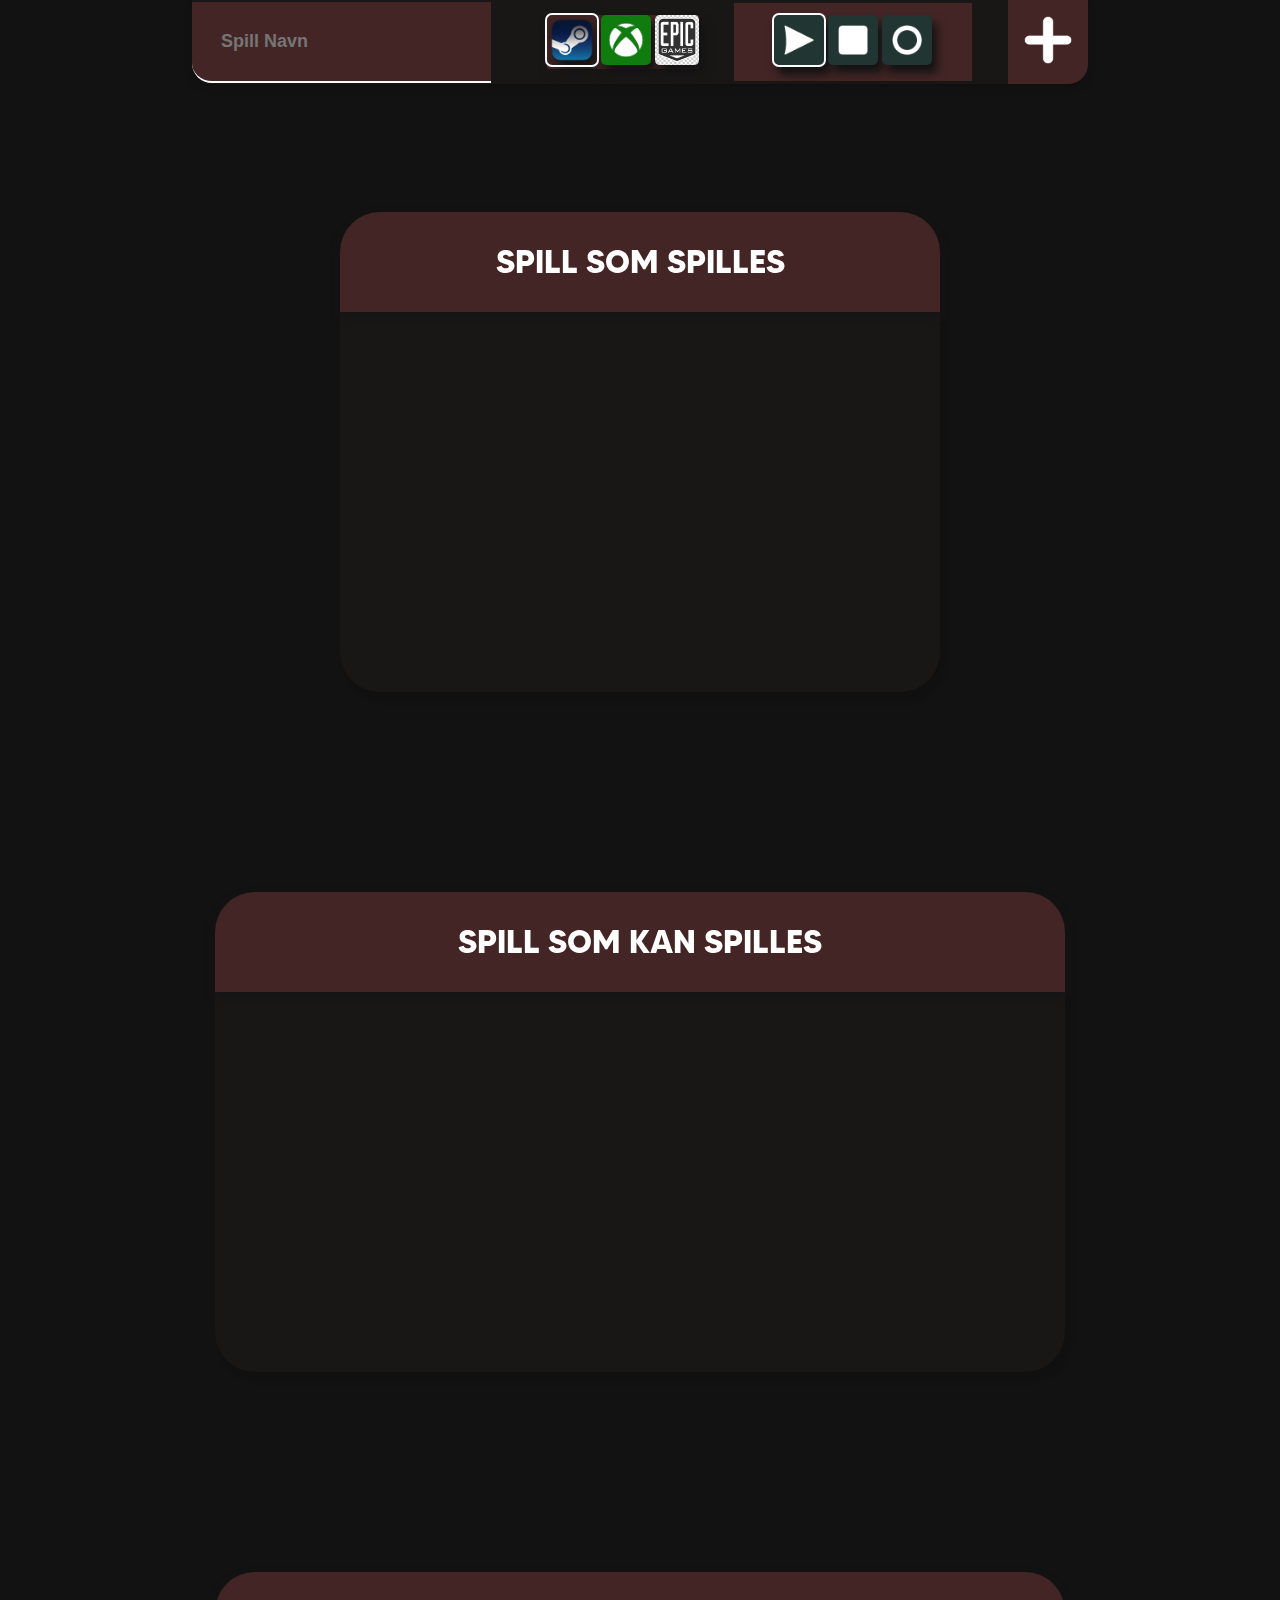
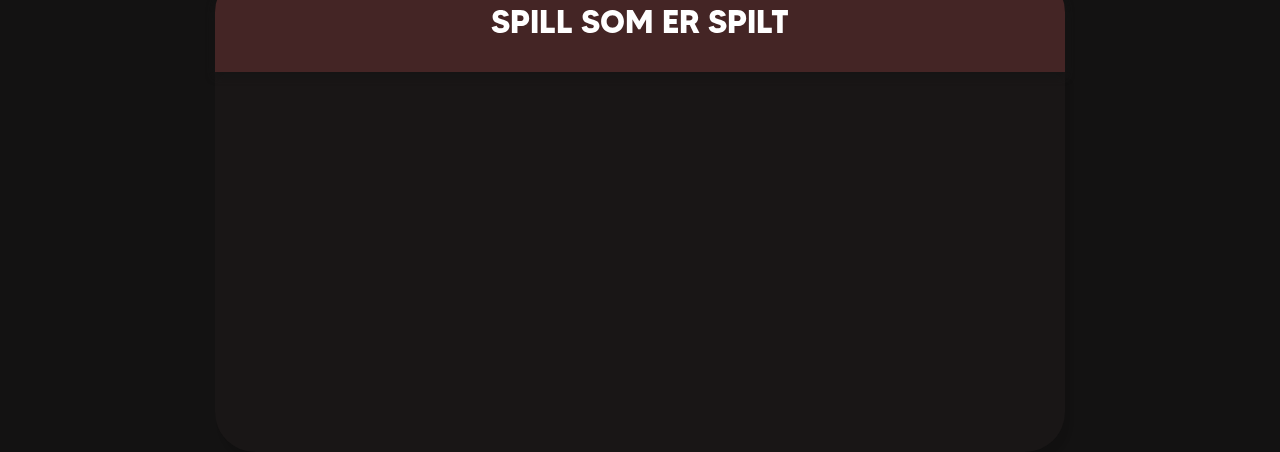
==== IndexV2.html @ ba334f35 "style Updates and tings" ====
<!DOCTYPE html>
<html lang="en">
<head>
    <link rel="stylesheet" href="stylescrip.css">
    <meta charset="UTF-8">
    <meta name="viewport" content="width=device-width, initial-scale=1.0">
    <title>
        SpilleListeV2
    </title>
</head>

<body>
    <div class="navbar">
        <div>
            <input type="text" class="addtext" id="nameInput" maxlength="26" placeholder="Spill Navn">
        </div>

        <div class="addGameCompany">
            <label>
                <input type="radio" name="gameCompany" value="steam" class="gamecompany" checked>
                <img src="Assets/SteamLogoRaw.webp" class="image" width="50">
            </label>
            <label>
                <input type="radio" name="gameCompany" value="xbox" class="gamecompany">
                <img src="Assets/xboxlogoRaw.png" class="image" width="50">
            </label>
            <label><input type="radio" name="gameCompany" value="epic" class="gamecompany">
                <img src="Assets/EpicgamesRaw.jpg" class="image" height="50">
            </label>
        </div>

        <div class="gamestatediv">
            <label>
                <input type="radio" name="gameState" class="gamestate" value="playing" checked>
                <img src="Assets/PlayingIconBG.webp" class="image" height="50">
            </label>

            <label>
                <input type="radio" name="gameState" class="gamestate" value="notplaying">
                <img src="Assets/NotPlayingIconBG.webp" class="image" height="50" >
            </label>

            <label>
                <input type="radio" name="gameState" class="gamestate" value="finishedplaying">
                <img src="Assets/FinishedPlayingBG.webp" class="image" height="50" >
            </label>
        </div>

        <div class="addbutton">
            <label>
                <input type="button" onclick="addGameData()">
                <img src="Assets/AddButtonTransparent.png" height="80">
            </label>
        </div>

    </div>


    <div class="centered-column">

        <div class="GameboxTitleSlim">
            SPILL SOM SPILLES
        </div>

        <div class="gameboxcontentSlim">

            <div class="gamebox" id="spillsomspilles">

            </div>
    
        </div>
    </div>


    <div class="centered-column">

        <div class="GameboxTitleWide">
            SPILL SOM KAN SPILLES      
        </div>
        <div class="gameboxcontentWide">

            <div class="gamebox" id="spillsomkanspilles">

            </div>
    
        </div>
    </div>


    <div class="centered-column">

        <div class="GameboxTitleWide">
            SPILL SOM ER SPILT      
        </div>
        <div class="gameboxcontentWide">

            <div class="gamebox" id="spillsomerspilt">

            </div>
    
        </div>
    </div>
    <script src="scriptV2.js"> </script>
</body>
</html>
---- stylescrip.css ----
:root {
    --backgroundColor: #131212;
}

body {
    display: flex;
    flex-direction: column;
    align-items: center;
    height: 100vh;
    margin: 0;
    background-color: var(--backgroundColor);
    font-family: Main;
}
@font-face {
    font-family: Main;
    src: url(Assets/Fonts/made_tommy/MADE\ TOMMY\ Bold_PERSONAL\ USE.otf);
}

.navbar {
    display: flex;
    flex-direction: row;
    position: sticky;
    top: 0;

    justify-content: space-between;
    align-items: center;

    box-shadow: 0 4px 8px rgba(0, 0, 0, 0.1);
    width: 70%;
    border-radius: 0% 0% 20px 20px ;
    border: 0%;
    height: fit-content;
    padding: 0% 0%;
    margin-bottom: 10%;
    background-color: #191616;

    z-index: 9001;
}

    .addbutton {
        color: rgb(255, 255, 255);
        padding: 0px 0px;
        border-radius: 0% 0% 20px 0%;
        margin: 0%;
        width: 80px;
        background-color: #442525;
    }
        
    [type=button] {
        position: absolute;
        opacity: 0%;
        width: 0%;
        height: 0%;
    }

    [type=button] + img {
        cursor: pointer;
    }

    [type=button]:hover + img {
        opacity: 70%;
    }

    [type=button]:checked + img {
        outline: 2px solid white;
    }

        [type=radio] {
            position: absolute;
            opacity: 0%;
            width: 0%;
            height: 0%;
        }

        [type=radio] + img {
            cursor: pointer;
        }

        [type=radio]:hover + img {
            opacity: 70%;
            scale: 110%;
        }

        [type=radio]:checked + img {
            outline: 2px solid white;
        }
    
        .hiddenbutton {
            position: absolute;
            opacity: 0%;
            width: 0%;
            height: 0%;
        }

    .gamestatediv {
        background-color: #442525;
        padding: 12px 40px 12px 40px;
        margin: 0%;
    }

    .addtext {
        color: rgb(255, 255, 255);
        background-color: #442525;
        padding: 29px;
        border-radius: 0% 0% 0% 20px;
        justify-content: center;
        align-items: center;
        border: none;
        border-bottom: 2px solid #ffffff;
        margin: 0px;
        padding: 29px;
        margin-right: 20px;
        font-size: large;
        font-weight: bold;
    }

    .addGameCompany {
        margin: 8px 0px;
        background-color: #442525;
    }

    .image {
        filter: drop-shadow(5px 8px 5px rgb(18, 18, 18));
        border-radius: 10%;
    }



.centered-column {
    display: flex;
    flex-direction: column;
    align-items: center;    
    margin-bottom: 200px;
}


.GameboxTitleSlim, .GameboxTitleWide {
    display: flex;
    flex-direction: column;
    justify-content: center;

    height: 100px;

    background-color: #442525;
    border-radius: 40px 40px 00px 0px;
    align-items: center;
    color: #ffffff;

    font-size: xx-large;
    font-weight: bolder;

    filter: drop-shadow(0px 4px 4px rgb(20, 20, 20));
}
    .GameboxTitleSlim {
        width: 600px;
    }
    .GameboxTitleWide {
        width: 850px;
    }


.gameboxcontentSlim, .gameboxcontentWide {
    display: flex;
    justify-content: center;
    align-items: center;

    background-color: #191616;
    box-shadow: 5px 10px 4px rgba(0, 0, 0, 0.1);
    border-radius: 0px 0px 40px 40px;
    
    padding: 0px;
    padding-top: 80px;
    padding-bottom: 100px;
    min-height: 200px;

}
    .gameboxcontentSlim {
        width: 600px;
    }
    .gameboxcontentWide {
        width: 850px;
    }

    
    .gameboxcontentWide > div {
        display: flex;
        flex-wrap: wrap;
        flex: 1 1 50%;
        margin: 10px;
        align-items: center;
        justify-content: center;

    }

    /*
    GameSlotBase
    */

    .steamGameSlot, .xboxGameSlot, .epicGameSlot {
        display: flex;

        flex-direction: row;
        justify-content: space-between;
        align-items: center;
        
        max-height: 80px;
        height: 80px;
        width: 360px;
        max-width: 360px;
        border-radius: 20px;
        margin: 10px;
    }

    /*
      \/ setter background farge for label og company 
      name farge styres under name
    */
    .steamGameSlot {
        background-color: #0071CB;
    }
    .xboxGameSlot {
        background-color: #2CA243;
    }
    .epicGameSlot {
        background-color: #454545;
    }
  


    /*
    GameCompany
    */

    .steamGameSlotCompany, .xboxGameSlotCompany, .epicGameSlotCompany {
            display: flex;
            align-items: center;
            justify-content: center;

            min-width: 80px;
            width: 80px;
            height: 80px;
            border-radius: 20px 0px 0px 20px;
    }
            .gameSlotCompanyImg {
                width: 60px;
            }
        

    /*
    GameName
    */

    .gameName {
        display: flex;
        font-size: x-large;
        color: #ffffff;
        font-weight: bold;
        width: 200px;
        padding: 0px 10px;
        height: 80px;
        text-align: center;
        justify-content: center;
        align-items: center;
        word-break: break-word;
        background-color: #000000;
    }

    .steamGameSlot > .gameName {
        background-color: #103A5B;
    }
    .xboxGameSlot > .gameName {
        background-color: #227B20;
    } 
    .epicGameSlot > .gameName {
        background-color: #272727;
    }


    /*
    Game State
    */

    .gameSlotState {
        display: flex;
        align-items: center;
        justify-content: center;

        min-width: 80px;
        width: 80px;
        height: 80px;
        border-radius: 0px 20px 20px 0px;
    }
 
    .xboxGameSlot > div > label,
    .steamGameSlot > div > label,
    .epicGameSlot > div > label {
        border-radius: 10px;
        display: flex;
        align-items: center;
        justify-content: center;
    }
    .xboxGameSlot > div > label {
        background-color: #227B20;
    }
    .steamGameSlot > div > label {
        background-color: #103A5B;
    }
    .epicGameSlot > div > label {
        background-color: #272727;
    }

    .xboxGameSlot > div > label + img, 
    .steamGameSlot > div > label + img,
    .epicGameSlot > div > label + img {
        cursor: pointer;
    }

    .xboxGameSlot > div > label + img:hover + img ,
    .steamGameSlot > div > label + img:hover + img ,
    .epicGameSlot > div > label + img:hover + img {
        opacity: 70%;
        scale: 110%;
    }

















    /* .row {
        display: flex;
        justify-content: space-between;
        width: 200%;
        margin: 10px 0;
        padding: 10px;
        background-color: #e0e0e0;
        border-radius: 10px;
        cursor: grab;
    }
    .row > div {
        flex: 1;
        margin: 0 5px;
    }
    .input-row {
        margin-bottom: 20px;
    }
    label {
        margin-right: 10px;
    }
    */
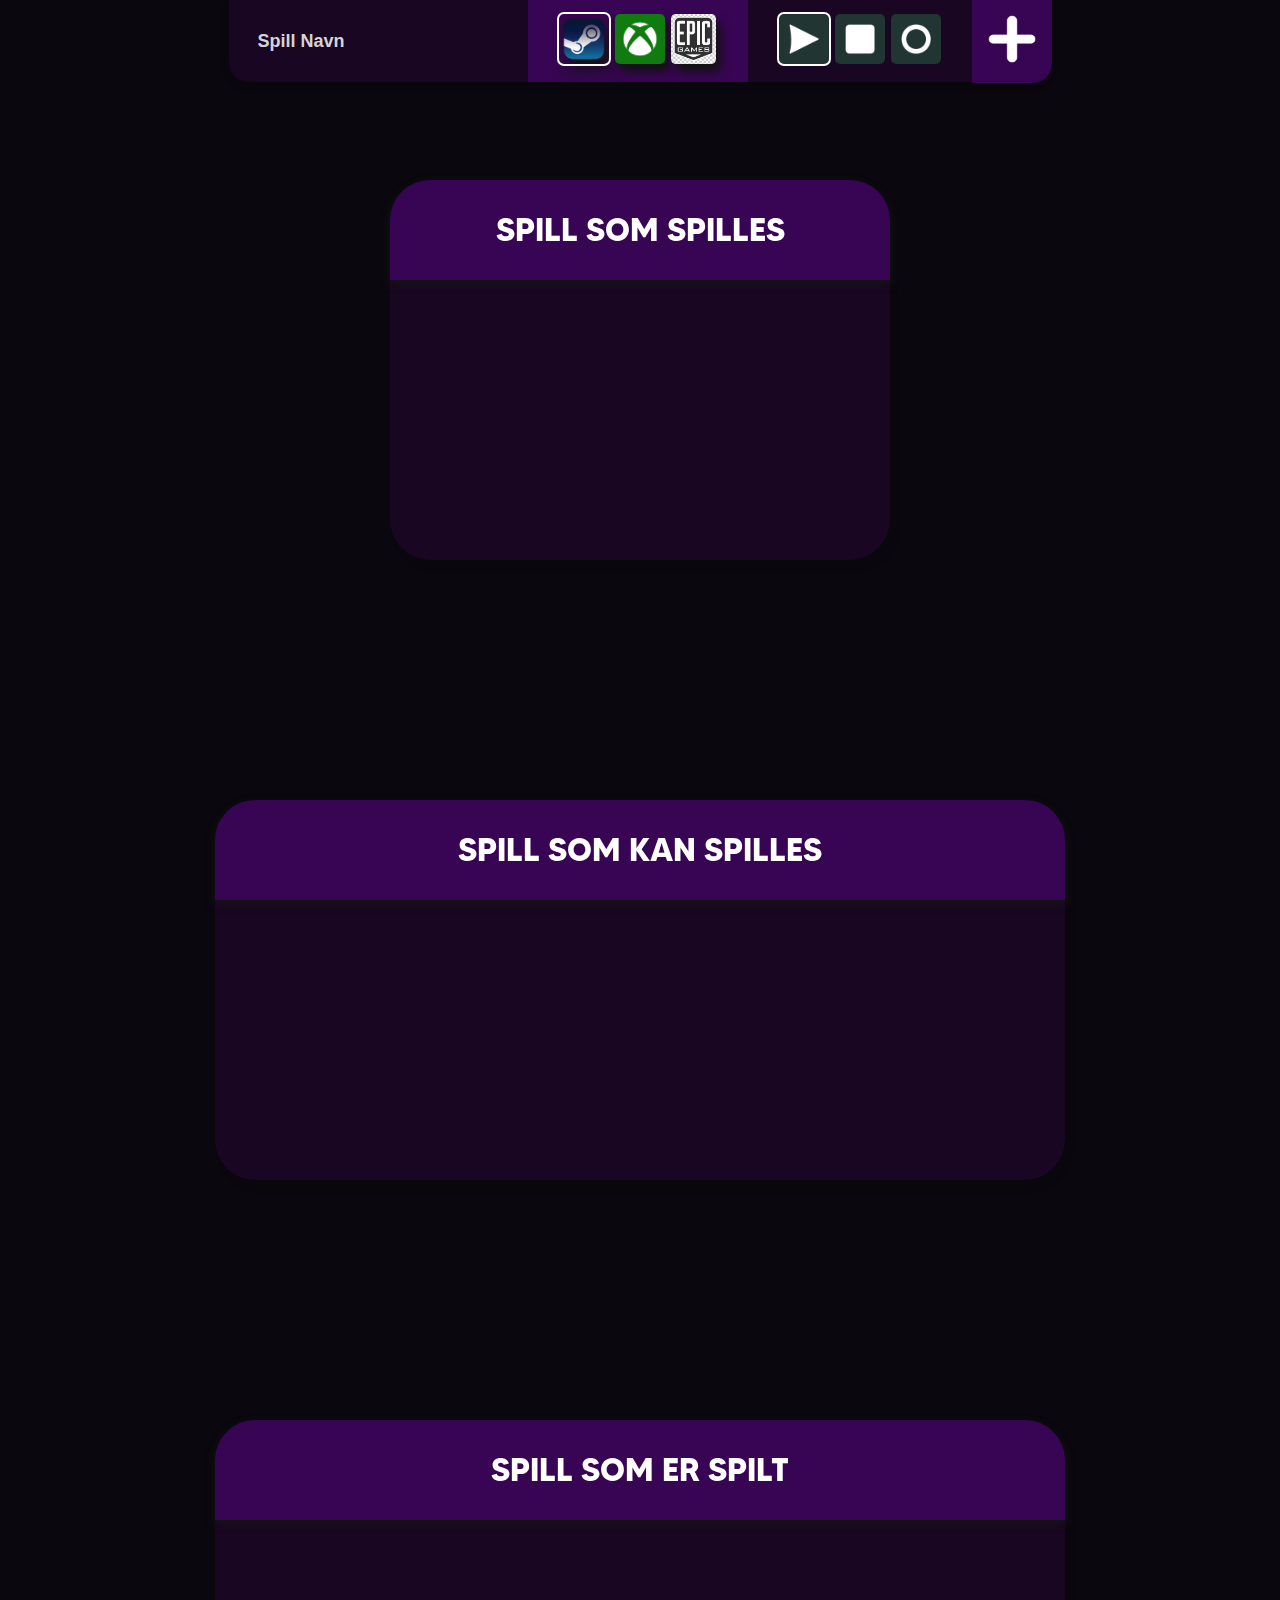
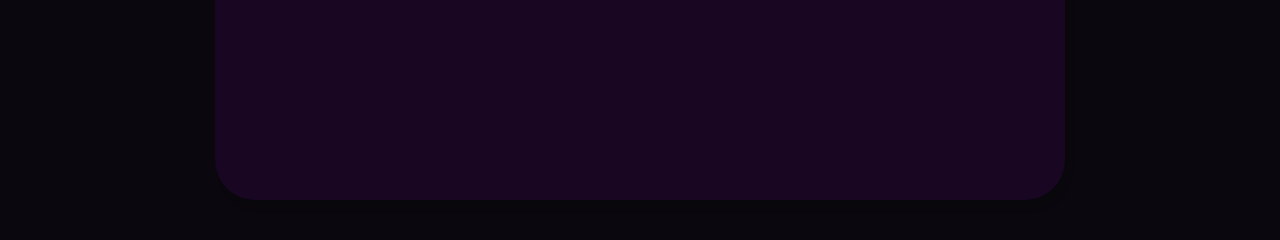
==== commit 7d62ea6d: "styling + JS" ====
--- a/IndexV2.html
+++ b/IndexV2.html
@@ -18,14 +18,14 @@
         <div class="addGameCompany">
             <label>
                 <input type="radio" name="gameCompany" value="steam" class="gamecompany" checked>
-                <img src="Assets/SteamLogoRaw.webp" class="image" width="50">
+                <img src="Assets/SteamLogoRaw.webp" class="gameCompanyNav" width="50">
             </label>
             <label>
                 <input type="radio" name="gameCompany" value="xbox" class="gamecompany">
-                <img src="Assets/xboxlogoRaw.png" class="image" width="50">
+                <img src="Assets/xboxlogoRaw.png" class="gameCompanyNav" width="50">
             </label>
             <label><input type="radio" name="gameCompany" value="epic" class="gamecompany">
-                <img src="Assets/EpicgamesRaw.jpg" class="image" height="50">
+                <img src="Assets/EpicgamesRaw.jpg" class="gameCompanyNav" height="50">
             </label>
         </div>
 
@@ -49,7 +49,7 @@
         <div class="addbutton">
             <label>
                 <input type="button" onclick="addGameData()">
-                <img src="Assets/AddButtonTransparent.png" height="80">
+                <img src="Assets/AddButtonTransparent.png" class="addButtonImg">
             </label>
         </div>
 
@@ -62,7 +62,7 @@
             SPILL SOM SPILLES
         </div>
 
-        <div class="gameboxcontentSlim">
+        <div class="gameboxcontentSlim gameContainerJS">
 
             <div class="gamebox" id="spillsomspilles">
 
@@ -77,7 +77,7 @@
         <div class="GameboxTitleWide">
             SPILL SOM KAN SPILLES      
         </div>
-        <div class="gameboxcontentWide">
+        <div class="gameboxcontentWide gameContainerJS">
 
             <div class="gamebox" id="spillsomkanspilles">
 
@@ -92,7 +92,7 @@
         <div class="GameboxTitleWide">
             SPILL SOM ER SPILT      
         </div>
-        <div class="gameboxcontentWide">
+        <div class="gameboxcontentWide gameContainerJS">
 
             <div class="gamebox" id="spillsomerspilt">
 
--- a/stylescrip.css
+++ b/stylescrip.css
@@ -1,5 +1,20 @@
+/*
+Body styling ++
+*/
+
 :root {
-    --backgroundColor: #131212;
+    --backgroundColor: #0a080e;
+    --mainBright: #380554;
+    --mainDim: #180622;
+
+    --steamBright: #0071CB;
+    --steamDim: #0F395A ;
+
+    --xboxBright: #2CA243;
+    --xboxDim: #227B20 ;
+
+    --epicBright: #666666;
+    --epicDim: #272727 ;
 }
 
 body {
@@ -16,26 +31,152 @@
     src: url(Assets/Fonts/made_tommy/MADE\ TOMMY\ Bold_PERSONAL\ USE.otf);
 }
 
+/*
+button + radiobtn styling
+*/
+
+[type=button] {
+    position: absolute;
+    opacity: 0%;
+    width: 0%;
+    height: 0%;
+    margin: 0%;
+}
+
+[type=button] + img {
+    cursor: pointer;
+}
+[type=button]:hover + img {
+    opacity: 70%;
+}
+[type=button]:checked + img {
+    outline: 2px solid white;
+}
+
+    [type=radio] {
+        position: absolute;
+        opacity: 0%;
+        width: 0%;
+        height: 0%;
+    }
+    [type=radio] + img {
+        cursor: pointer;
+    }
+    [type=radio]:hover + img {
+        opacity: 70%;
+        scale: 110%;
+    }
+    [type=radio]:checked + img {
+        outline: 2px solid white;
+    }
+
+    .hiddenbutton {
+        position: absolute;
+        opacity: 0%;
+        width: 0%;
+        height: 0%;
+    }
+
+
+/*
+Navbar
+*/
+
 .navbar {
     display: flex;
     flex-direction: row;
-    position: sticky;
+    position: fixed;
     top: 0;
 
     justify-content: space-between;
     align-items: center;
 
     box-shadow: 0 4px 8px rgba(0, 0, 0, 0.1);
-    width: 70%;
+    width: max-content;
     border-radius: 0% 0% 20px 20px ;
-    border: 0%;
-    height: fit-content;
+    height: 82px;
     padding: 0% 0%;
-    margin-bottom: 10%;
-    background-color: #191616;
+
+    background-color: var(--mainDim);
 
     z-index: 9001;
 }
+
+
+   /*
+   Text add
+   */
+
+    .addtext {
+        color: rgb(255, 255, 255);
+        background-color: var(--mainDim);
+        padding: 29px;
+        border-radius: 0% 0% 0% 20px;
+        justify-content: center;
+        align-items: center;
+        border: none;
+        margin: 0px;
+        margin-right: 0px;
+        font-size: large;
+        font-weight: bold;
+    }
+
+    input::placeholder {
+        color: #d4d4d4;
+        opacity: 100%;
+
+    }
+
+    input:focus::placeholder {
+        opacity: 60%;
+    }
+
+
+    /*
+    Game Company 
+    */
+
+    .addGameCompany {
+        display: flex;
+        flex-direction: row;
+        justify-content: center;
+        align-items: center;
+        width: 220px;
+        height: 82px;
+        background-color: var(--mainBright);
+        
+    }
+
+    .addGameCompany > label {
+        padding: 3px;
+    }
+
+    .gameCompanyNav {
+        filter: drop-shadow(5px 8px 5px rgb(18, 18, 18));
+        border-radius: 10%;
+    }
+
+
+    /*
+    Game State
+    */
+
+    .gamestatediv {
+        margin: 0%;
+        padding: 0% 30px;
+    }
+
+    .gamestatediv > label {
+        padding: 1px;
+    }
+    .gamestatediv > label > img {
+        border-radius: 5px;
+    }
+
+    
+    /*
+    Add game button
+    */
 
     .addbutton {
         color: rgb(255, 255, 255);
@@ -43,96 +184,32 @@
         border-radius: 0% 0% 20px 0%;
         margin: 0%;
         width: 80px;
-        background-color: #442525;
-    }
-        
-    [type=button] {
-        position: absolute;
-        opacity: 0%;
-        width: 0%;
-        height: 0%;
-    }
-
-    [type=button] + img {
-        cursor: pointer;
-    }
-
-    [type=button]:hover + img {
-        opacity: 70%;
-    }
-
-    [type=button]:checked + img {
-        outline: 2px solid white;
-    }
-
-        [type=radio] {
-            position: absolute;
-            opacity: 0%;
-            width: 0%;
-            height: 0%;
+        box-sizing: border-box;
+        background-color: var(--mainBright);
+    }
+
+        .addButtonImg {
+            width: 100%;
         }
-
-        [type=radio] + img {
-            cursor: pointer;
-        }
-
-        [type=radio]:hover + img {
-            opacity: 70%;
-            scale: 110%;
-        }
-
-        [type=radio]:checked + img {
-            outline: 2px solid white;
-        }
-    
-        .hiddenbutton {
-            position: absolute;
-            opacity: 0%;
-            width: 0%;
-            height: 0%;
-        }
-
-    .gamestatediv {
-        background-color: #442525;
-        padding: 12px 40px 12px 40px;
-        margin: 0%;
-    }
-
-    .addtext {
-        color: rgb(255, 255, 255);
-        background-color: #442525;
-        padding: 29px;
-        border-radius: 0% 0% 0% 20px;
-        justify-content: center;
-        align-items: center;
-        border: none;
-        border-bottom: 2px solid #ffffff;
-        margin: 0px;
-        padding: 29px;
-        margin-right: 20px;
-        font-size: large;
-        font-weight: bold;
-    }
-
-    .addGameCompany {
-        margin: 8px 0px;
-        background-color: #442525;
-    }
-
-    .image {
-        filter: drop-shadow(5px 8px 5px rgb(18, 18, 18));
-        border-radius: 10%;
-    }
-
-
+ 
+
+/*
+Gamebox Parent
+*/
 
 .centered-column {
     display: flex;
     flex-direction: column;
     align-items: center;    
-    margin-bottom: 200px;
-}
-
+    margin-top: 180px;
+    margin-bottom: 20px;
+
+}
+
+
+/*
+Gamebox
+*/
 
 .GameboxTitleSlim, .GameboxTitleWide {
     display: flex;
@@ -141,10 +218,11 @@
 
     height: 100px;
 
-    background-color: #442525;
+    background-color: var(--mainBright);
     border-radius: 40px 40px 00px 0px;
     align-items: center;
     color: #ffffff;
+    
 
     font-size: xx-large;
     font-weight: bolder;
@@ -152,7 +230,7 @@
     filter: drop-shadow(0px 4px 4px rgb(20, 20, 20));
 }
     .GameboxTitleSlim {
-        width: 600px;
+        width: 500px;
     }
     .GameboxTitleWide {
         width: 850px;
@@ -164,18 +242,19 @@
     justify-content: center;
     align-items: center;
 
-    background-color: #191616;
+    background-color: var(--mainDim);
     box-shadow: 5px 10px 4px rgba(0, 0, 0, 0.1);
     border-radius: 0px 0px 40px 40px;
     
     padding: 0px;
-    padding-top: 80px;
-    padding-bottom: 100px;
+    padding-top: 40px;
+    padding-bottom: 40px;
     min-height: 200px;
+    margin-bottom: 40px;
 
 }
     .gameboxcontentSlim {
-        width: 600px;
+        width: 500px;
     }
     .gameboxcontentWide {
         width: 850px;
@@ -192,6 +271,7 @@
 
     }
 
+
     /*
     GameSlotBase
     */
@@ -205,7 +285,7 @@
         
         max-height: 80px;
         height: 80px;
-        width: 360px;
+        width: max-content;
         max-width: 360px;
         border-radius: 20px;
         margin: 10px;
@@ -216,13 +296,13 @@
       name farge styres under name
     */
     .steamGameSlot {
-        background-color: #0071CB;
+        background-color: var(--steamBright);
     }
     .xboxGameSlot {
-        background-color: #2CA243;
+        background-color: var(--xboxBright);
     }
     .epicGameSlot {
-        background-color: #454545;
+        background-color: var(--epicBright);
     }
   
 
@@ -262,17 +342,16 @@
         justify-content: center;
         align-items: center;
         word-break: break-word;
-        background-color: #000000;
     }
 
     .steamGameSlot > .gameName {
-        background-color: #103A5B;
+        background-color: var(--steamDim);
     }
     .xboxGameSlot > .gameName {
-        background-color: #227B20;
+        background-color: var(--xboxDim);
     } 
     .epicGameSlot > .gameName {
-        background-color: #272727;
+        background-color: var(--epicDim);
     }
 
 
@@ -299,14 +378,14 @@
         align-items: center;
         justify-content: center;
     }
+    .steamGameSlot > div > label {
+        background-color: var(--steamDim);
+    }
     .xboxGameSlot > div > label {
-        background-color: #227B20;
-    }
-    .steamGameSlot > div > label {
-        background-color: #103A5B;
+        background-color: var(--xboxDim);
     }
     .epicGameSlot > div > label {
-        background-color: #272727;
+        background-color: var(--epicDim);
     }
 
     .xboxGameSlot > div > label + img, 
@@ -315,9 +394,9 @@
         cursor: pointer;
     }
 
-    .xboxGameSlot > div > label + img:hover + img ,
-    .steamGameSlot > div > label + img:hover + img ,
-    .epicGameSlot > div > label + img:hover + img {
+    .xboxGameSlot > div > label + img:hover,
+    .steamGameSlot > div > label + img:hover,
+    .epicGameSlot > div > label + img:hover {
         opacity: 70%;
         scale: 110%;
     }
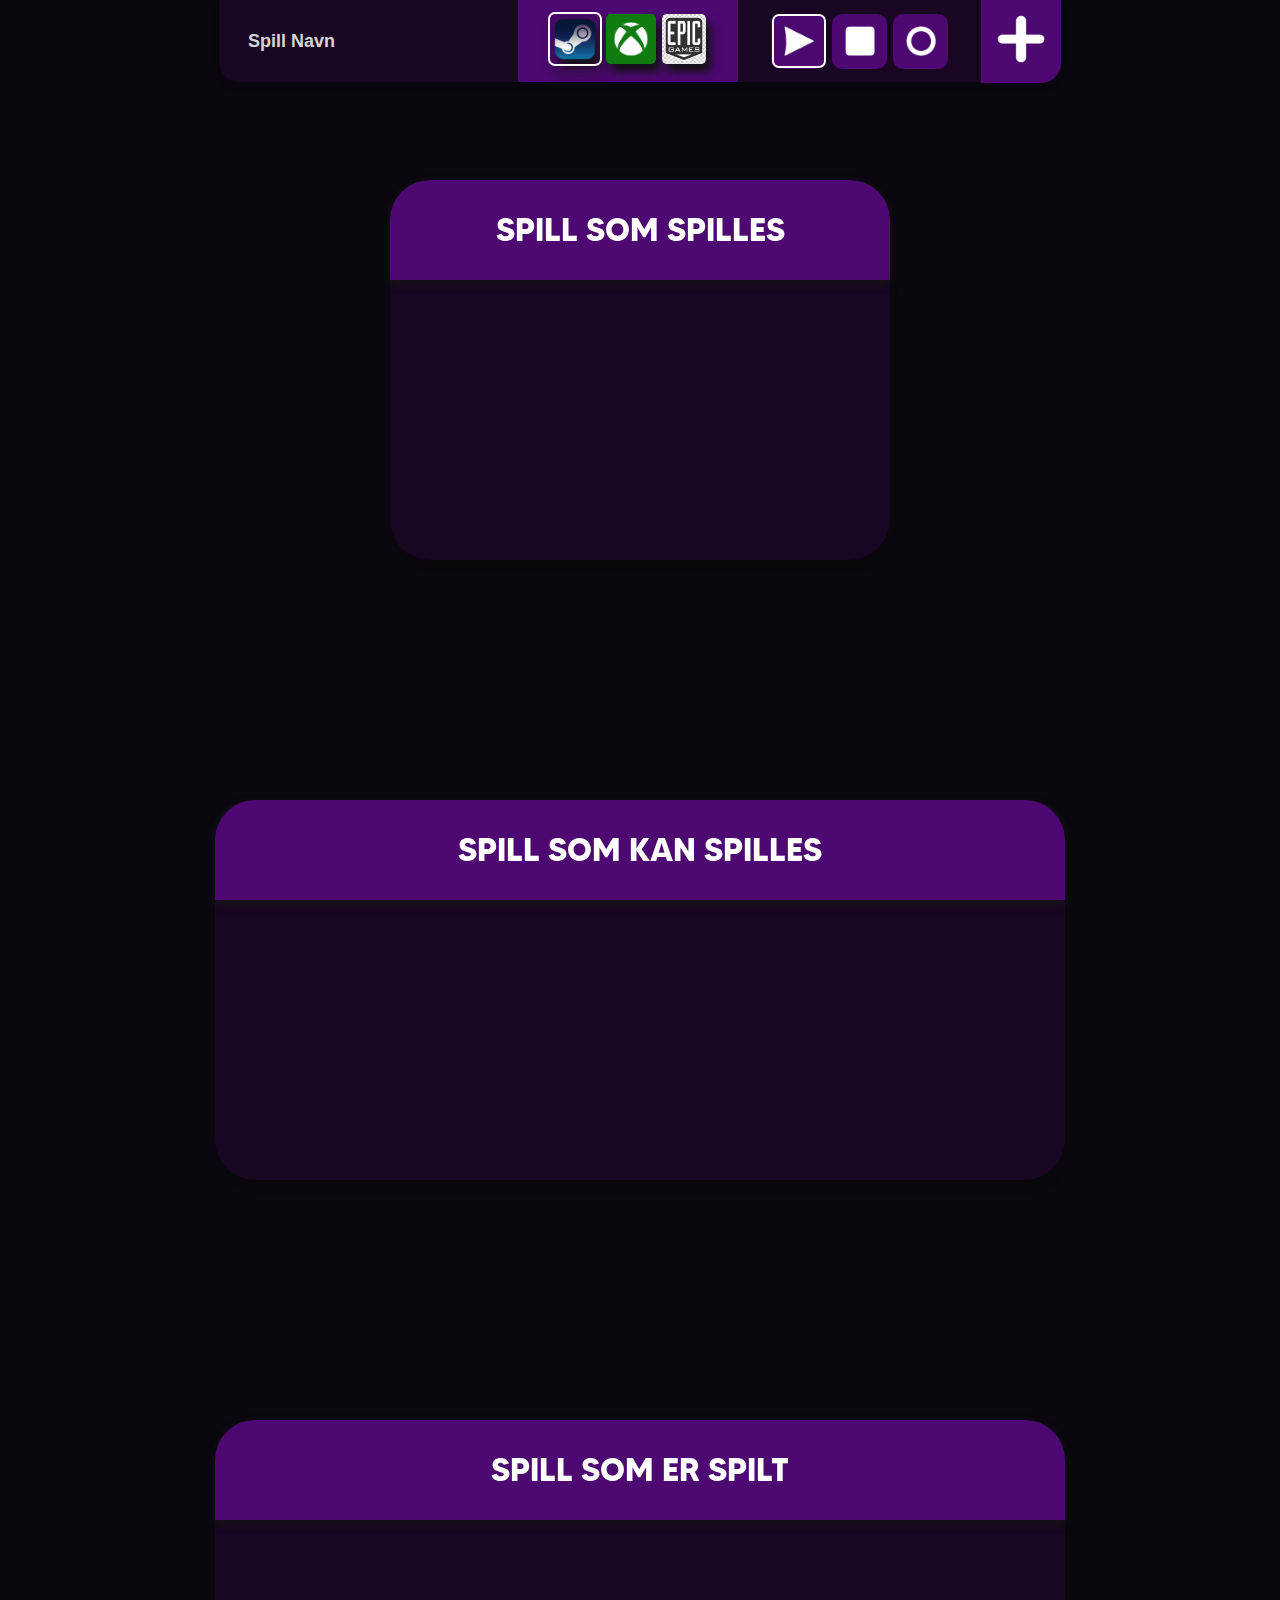
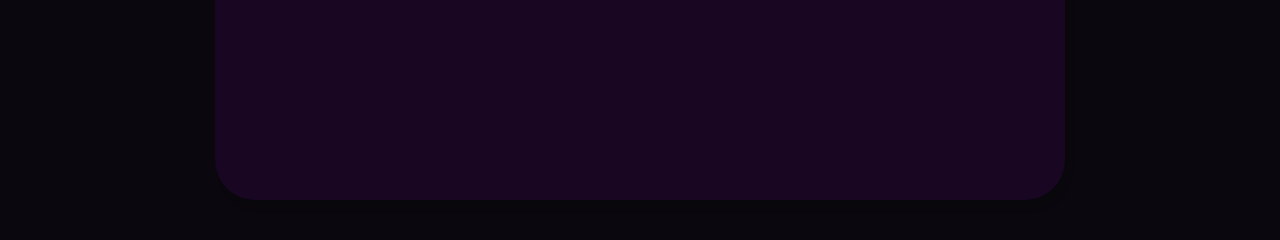
==== commit 8134c60f: "Styling updates og kommentering" ====
--- a/IndexV2.html
+++ b/IndexV2.html
@@ -30,19 +30,19 @@
         </div>
 
         <div class="gamestatediv">
-            <label>
+            <label class="gamestateLabel">
                 <input type="radio" name="gameState" class="gamestate" value="playing" checked>
-                <img src="Assets/PlayingIconBG.webp" class="image" height="50">
+                <img src="Assets/PlayingIconTransparent.png" class="image" height="50">
             </label>
 
-            <label>
+            <label class="gamestateLabel">
                 <input type="radio" name="gameState" class="gamestate" value="notplaying">
-                <img src="Assets/NotPlayingIconBG.webp" class="image" height="50" >
+                <img src="Assets/NotPlayingIconTransparent.png" class="image" height="50" >
             </label>
 
-            <label>
+            <label class="gamestateLabel">
                 <input type="radio" name="gameState" class="gamestate" value="finishedplaying">
-                <img src="Assets/FinishedPlayingBG.webp" class="image" height="50" >
+                <img src="Assets/FinishedPlayingIconTransparent.png" class="image" height="50" >
             </label>
         </div>
 
--- a/stylescrip.css
+++ b/stylescrip.css
@@ -4,7 +4,7 @@
 
 :root {
     --backgroundColor: #0a080e;
-    --mainBright: #380554;
+    --mainBright: #4d0872;
     --mainDim: #180622;
 
     --steamBright: #0071CB;
@@ -162,15 +162,29 @@
     */
 
     .gamestatediv {
+        display: flex;
+        flex-direction: row;
+        justify-content: center;
+        align-items: center;
+        justify-content: center;
         margin: 0%;
         padding: 0% 30px;
     }
 
-    .gamestatediv > label {
-        padding: 1px;
-    }
-    .gamestatediv > label > img {
+   
+    .gamestateLabel > img {
         border-radius: 5px;
+    }
+
+    .gamestateLabel {
+        width: 55px;
+        height: 55px;
+        background-color: var(--mainBright);
+        border-radius: 10px;
+        margin: 3px;
+        display: flex;
+        align-items: center;
+        justify-content: center;
     }
 
     
@@ -334,7 +348,8 @@
         display: flex;
         font-size: x-large;
         color: #ffffff;
-        font-weight: bold;
+        font-weight: 100;
+        font-family: Main;
         width: 200px;
         padding: 0px 10px;
         height: 80px;
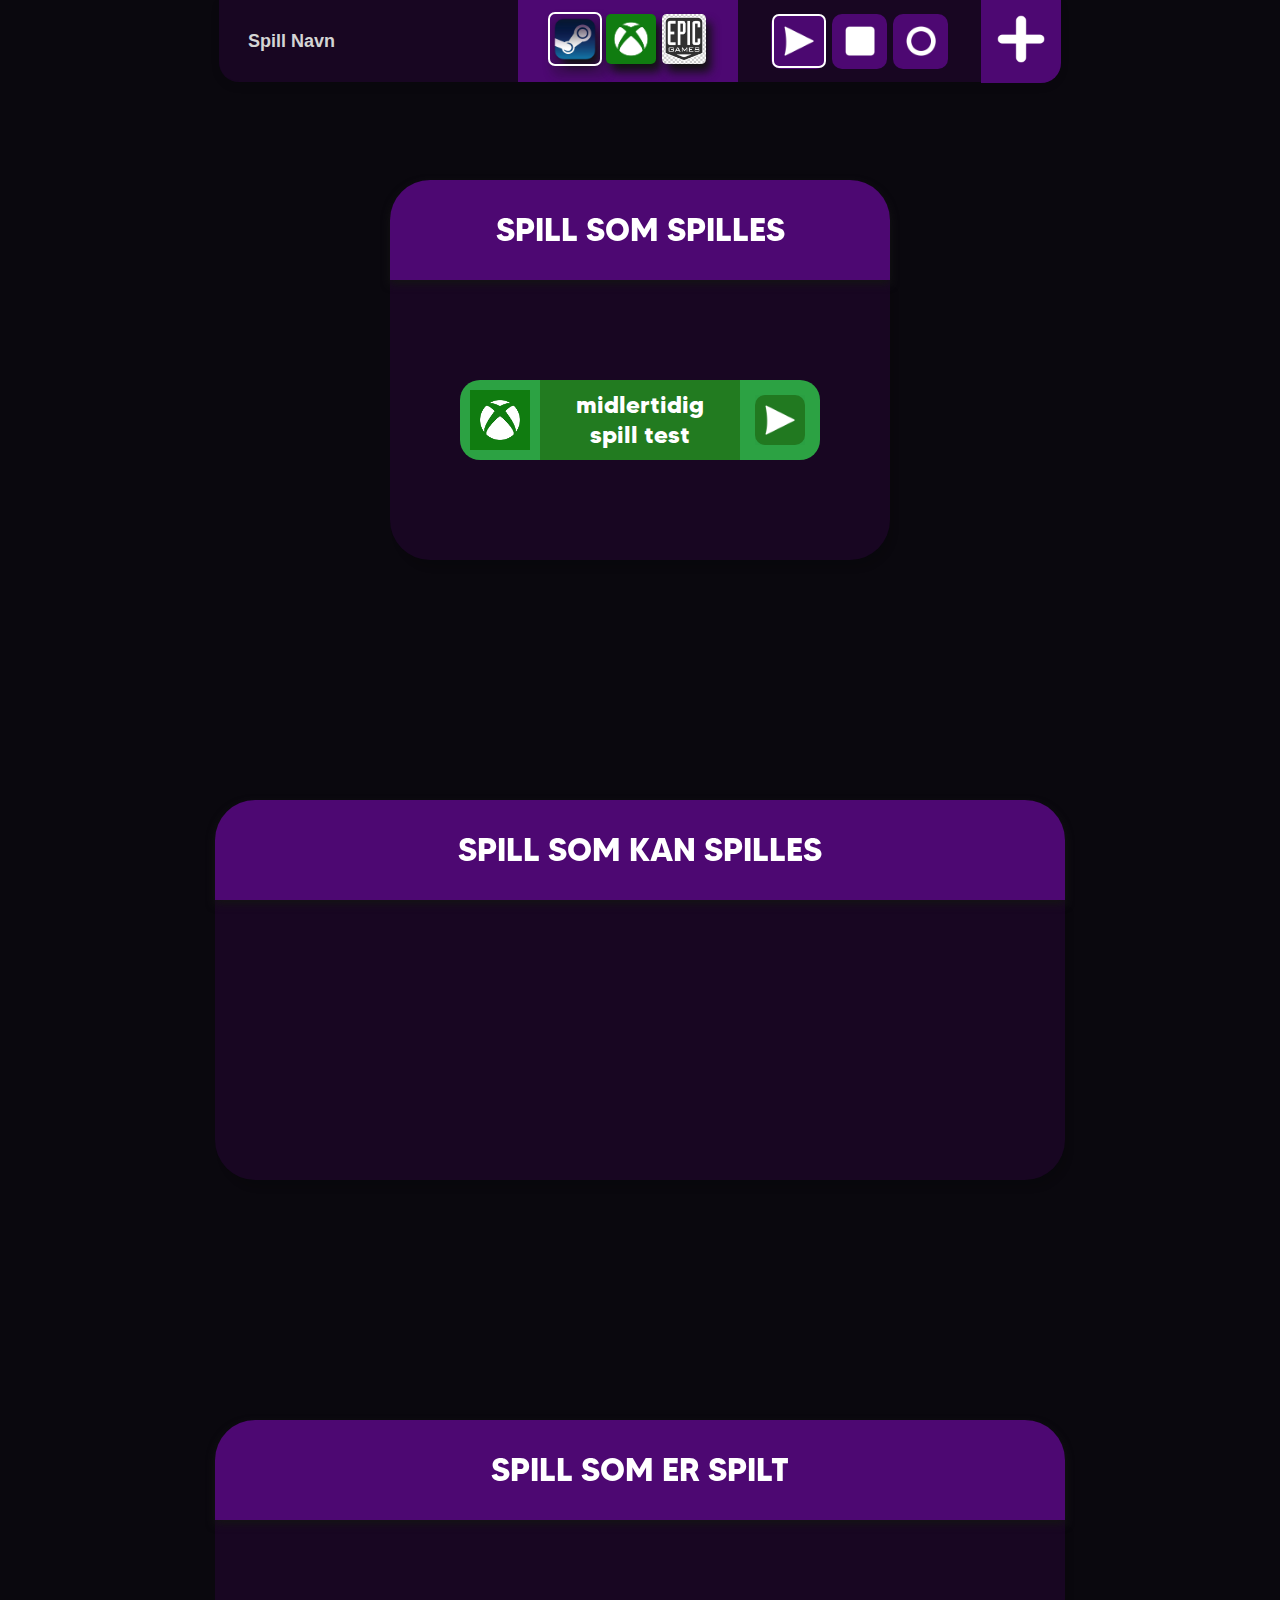
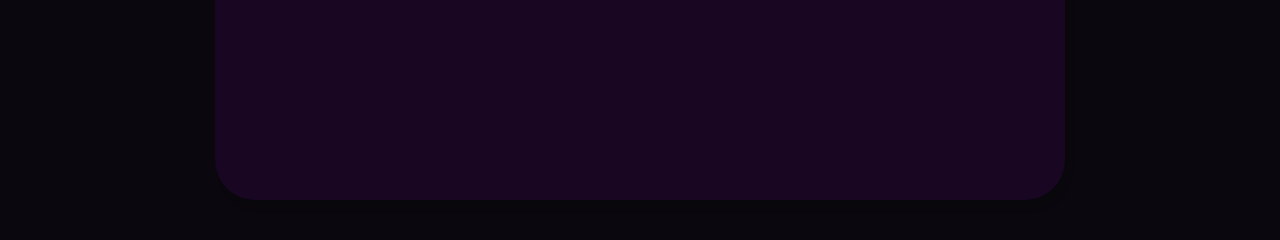
==== commit d1cbf2e8: "Prep for dropdown menu + litt fiks" ====
--- a/IndexV2.html
+++ b/IndexV2.html
@@ -66,6 +66,29 @@
 
             <div class="gamebox" id="spillsomspilles">
 
+
+                <!--
+                midlertidlig game for å teste drop down menu
+                -->
+                <div class="xboxGameSlot">
+                    <div class="xboxGameSlotCompany">
+                        <img class="gameSlotCompanyImg" src="Assets/xboxlogoRaw.png">
+                    </div>
+
+                    <div class="gameName">
+                        midlertidig spill test
+                    </div>
+
+                    <div class="gameSlotState">
+                        <label>
+                            <img src="Assets/PlayingIconTransparent.png" style="width: 50px;">
+                            <input class="hiddenbutton" type="button" onclick="changeGameState()">
+                        </label>
+                    </div>
+                </div>
+
+
+
             </div>
     
         </div>
--- a/stylescrip.css
+++ b/stylescrip.css
@@ -40,7 +40,7 @@
     opacity: 0%;
     width: 0%;
     height: 0%;
-    margin: 0%;
+    border: 0;
 }
 
 [type=button] + img {
@@ -48,6 +48,7 @@
 }
 [type=button]:hover + img {
     opacity: 70%;
+
 }
 [type=button]:checked + img {
     outline: 2px solid white;
@@ -75,6 +76,8 @@
         opacity: 0%;
         width: 0%;
         height: 0%;
+        padding: 0%;
+        border: 0%;
     }
 
 
@@ -409,11 +412,13 @@
         cursor: pointer;
     }
 
-    .xboxGameSlot > div > label + img:hover,
-    .steamGameSlot > div > label + img:hover,
-    .epicGameSlot > div > label + img:hover {
-        opacity: 70%;
+    .xboxGameSlot > div > label:hover,
+    .steamGameSlot > div > label:hover,
+    .epicGameSlot > div > label:hover {
+        outline: solid 2px #ffffff;
         scale: 110%;
+        cursor: pointer;
+
     }
 
 
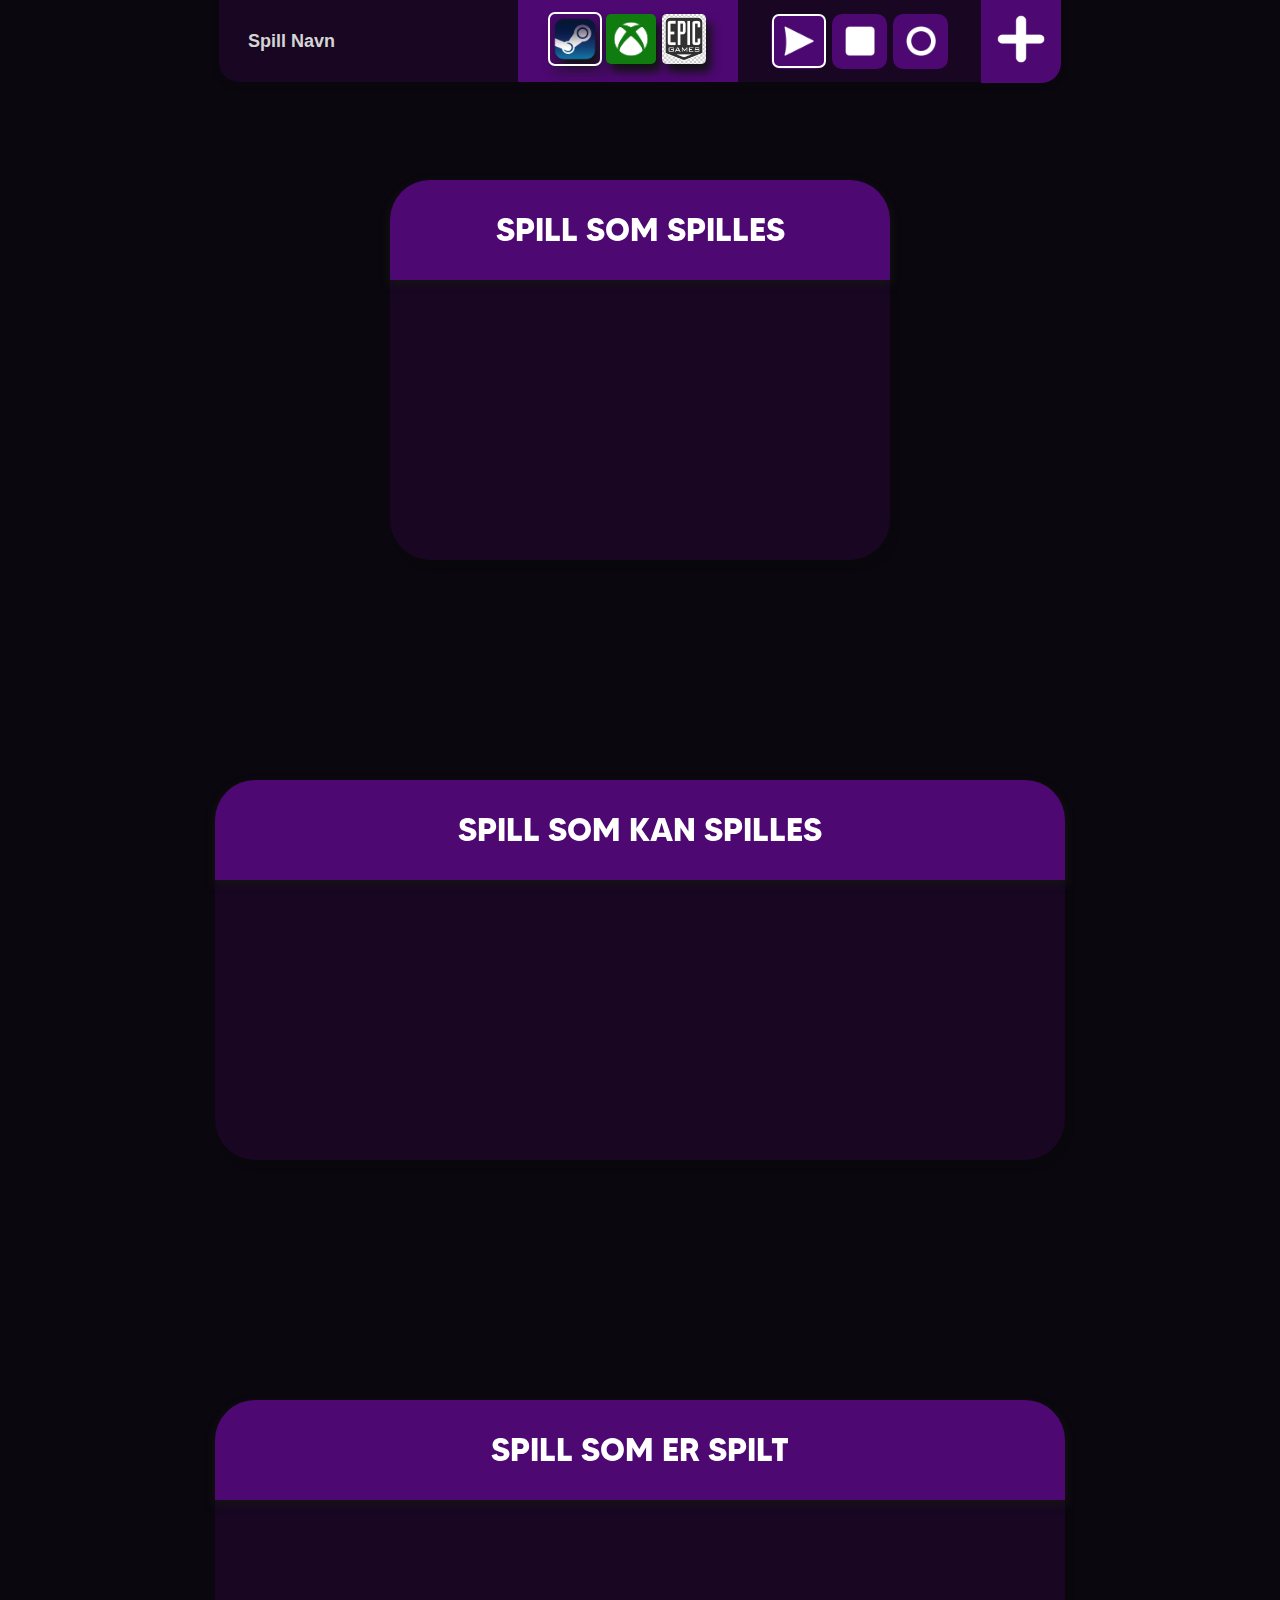
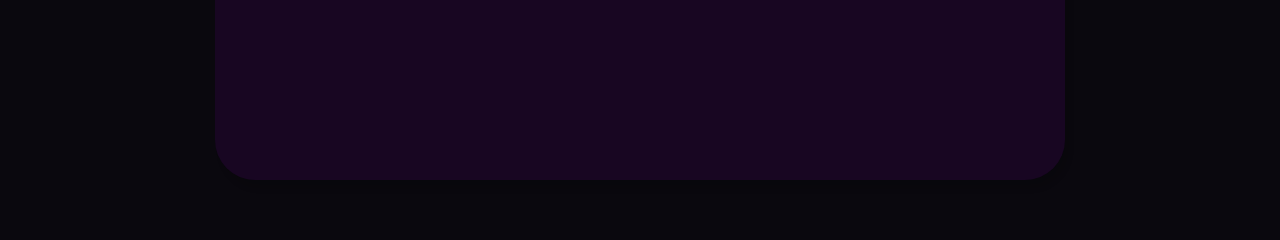
==== commit f3e03e11: "Fikse alt (bortsettfraikoner)" ====
--- a/IndexV2.html
+++ b/IndexV2.html
@@ -65,32 +65,7 @@
         <div class="gameboxcontentSlim gameContainerJS">
 
             <div class="gamebox" id="spillsomspilles">
-
-
-                <!--
-                midlertidlig game for å teste drop down menu
-                -->
-                <div class="xboxGameSlot">
-                    <div class="xboxGameSlotCompany">
-                        <img class="gameSlotCompanyImg" src="Assets/xboxlogoRaw.png">
-                    </div>
-
-                    <div class="gameName">
-                        midlertidig spill test
-                    </div>
-
-                    <div class="gameSlotState">
-                        <label>
-                            <img src="Assets/PlayingIconTransparent.png" style="width: 50px;">
-                            <input class="hiddenbutton" type="button" onclick="changeGameState()">
-                        </label>
-                    </div>
-                </div>
-
-
-
-            </div>
-    
+                
         </div>
     </div>
 
--- a/stylescrip.css
+++ b/stylescrip.css
@@ -190,7 +190,6 @@
         justify-content: center;
     }
 
-    
     /*
     Add game button
     */
@@ -381,47 +380,163 @@
         display: flex;
         align-items: center;
         justify-content: center;
-
+        flex-direction: row-reverse;
         min-width: 80px;
         width: 80px;
         height: 80px;
         border-radius: 0px 20px 20px 0px;
+        z-index: 15;
+        position: relative; /* Necessary to align the dropdown inside */
     }
  
-    .xboxGameSlot > div > label,
-    .steamGameSlot > div > label,
-    .epicGameSlot > div > label {
-        border-radius: 10px;
-        display: flex;
-        align-items: center;
-        justify-content: center;
-    }
-    .steamGameSlot > div > label {
-        background-color: var(--steamDim);
-    }
-    .xboxGameSlot > div > label {
-        background-color: var(--xboxDim);
-    }
-    .epicGameSlot > div > label {
-        background-color: var(--epicDim);
-    }
-
-    .xboxGameSlot > div > label + img, 
-    .steamGameSlot > div > label + img,
-    .epicGameSlot > div > label + img {
-        cursor: pointer;
-    }
-
-    .xboxGameSlot > div > label:hover,
-    .steamGameSlot > div > label:hover,
-    .epicGameSlot > div > label:hover {
-        outline: solid 2px #ffffff;
-        scale: 110%;
-        cursor: pointer;
-
-    }
-
-
+        /*
+        styling for state bilde
+        */
+        .xboxGameSlot > div > label,
+        .steamGameSlot > div > label,
+        .epicGameSlot > div > label {
+            position: relative;
+            z-index: 10; /* Ensure the first label stays on top */
+            border-radius: 10px;
+            display: flex;
+            align-items: center;
+            justify-content: center;
+        }
+        .steamGameSlot > div > label {
+            background-color: var(--steamDim);
+        }
+        .xboxGameSlot > div > label {
+            background-color: var(--xboxDim);
+        }
+        .epicGameSlot > div > label {
+            background-color: var(--epicDim);
+        }
+
+
+        /*
+        styling for button hover
+        */
+            .xboxGameSlot > div > label + img, 
+            .steamGameSlot > div > label + img,
+            .epicGameSlot > div > label + img {
+                cursor: pointer;
+            }
+
+            .xboxGameSlot > div > label:hover,
+            .steamGameSlot > div > label:hover,
+            .epicGameSlot > div > label:hover {
+                outline: solid 2px #ffffff;
+                scale: 110%;
+                cursor: pointer;
+
+            }
+
+            /*
+            drop down menu styling
+            */
+            .gameStateListDiv {
+                position: absolute;
+                top: 0; /* Adjust the vertical positioning as necessary */
+              
+                z-index: 1; /* Dropdown menu appears behind the first label */
+                display: block; /* Hide initially */
+                right: 80px;
+                width: 0px;
+                height: 80px;
+                background-color: var(--xboxDim);
+                transition: width 0.3s;
+                transition-delay: 0.3s;
+            }
+
+
+            .gameStateListDiv.active {
+                width: 200px;
+                display: block;
+                transition-delay: 0s;
+
+            }
+            .xboxGameSlot > div > .gameStateListDiv {
+                background-color: var(--xboxDim);
+            }
+            .steamGameSlot > div > .gameStateListDiv {
+                background-color: var(--steamDim);
+            }
+            .epicGameSlot > div > .gameStateListDiv {
+                background-color: var(--epicDim);
+            }
+
+            .gameStateList {
+                display: flex;
+                flex-direction: row;
+                justify-content: center;
+                align-items: center;
+                height: 80px;
+                margin: 0px;
+                padding: 0px;
+                list-style: none;
+                opacity: 0%;
+                transition: opacity 0.3s, scale 0.3s;
+                transition-delay: 0s;
+                scale: 0%;
+            }
+
+            .gameStateList.active {
+                display: flex;
+                flex-direction: row;
+                justify-content: space-evenly;
+                align-items: center;
+                height: 80px;
+                margin: 0px;
+                padding: 0px;
+                list-style: none;
+                opacity: 100%;
+                transition-delay: 0.3s;
+                scale: 100%;
+            }
+
+                .gameStateList > li {
+                    display: flex;
+                    align-items: center;
+                    margin: 0px;
+                    border-radius: 10px;
+                    width: max-content;
+                    height: max-content;
+                }
+                .xboxGameSlot > div > div > ul > li {
+                    background-color: var(--xboxBright);
+                }
+
+                .steamGameSlot > div > div > ul > li {
+                    background-color: var(--steamBright);
+                }
+                .epicGameSlot > div > div > ul > li {
+                    background-color: var(--epicBright);
+                }
+                .gameStateList > li > label  {
+                    display: flex;
+                    justify-content: center;
+                    align-items: center;
+                    padding: 1px;
+                }
+
+
+                .gameStateList > li > label > img {
+                    width: 50px;
+                    height: auto;
+                    transition: scale 0.2s ease, outlinge 0.2s ease;
+                }
+
+                .gameStateList > li > label > img:hover {
+                    outline: solid 2px #ffffff;
+                    scale: 1.1;
+                    cursor: pointer;
+                    border-radius: 10px;
+                }
+
+               
+
+               
+                
 
 
 
